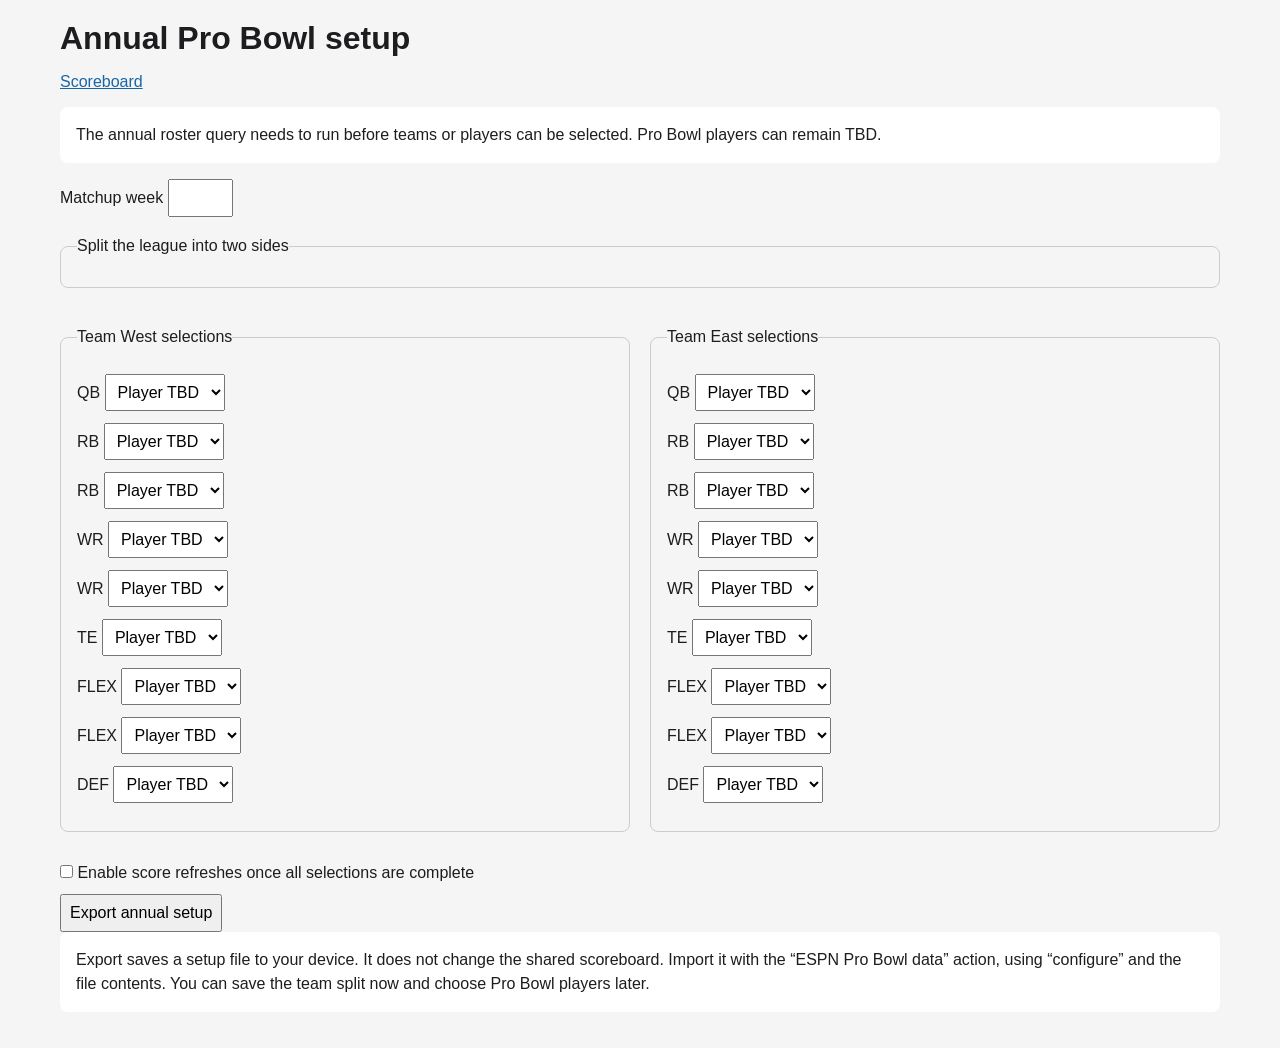
==== setup.html @ 5aaa85be "Separate annual Pro Bowl rosters from ESPN score and projection refreshes" ====
<!doctype html>
<html lang="en"><head><meta charset="utf-8"><meta name="viewport" content="width=device-width,initial-scale=1"><title>Annual Pro Bowl Setup</title><link rel="stylesheet" href="styles.css"></head>
<body><main class="container"><h1>Annual Pro Bowl setup</h1><nav class="toolbar"><a href="index.html">Scoreboard</a></nav>
<div class="notice" id="status" role="status">Loading the annual roster snapshot…</div>
<form id="setup"><label>Matchup week <input id="week" type="number" min="1" max="18"></label><fieldset><legend>Split the league into two sides</legend><div id="teams"></div></fieldset><div class="setup-grid"><fieldset><legend>Team West selections</legend><div id="west"></div></fieldset><fieldset><legend>Team East selections</legend><div id="east"></div></fieldset></div><label><input type="checkbox" id="enabled"> Enable score refreshes once all selections are complete</label><button type="submit">Export annual setup</button></form>
<p class="notice">Export saves a setup file to your device. It does not change the shared scoreboard. Import it with the “ESPN Pro Bowl data” action, using “configure” and the file contents. You can save the team split now and choose Pro Bowl players later.</p></main><script src="setup.js"></script></body></html>
---- styles.css ----
* { margin: 0; padding: 0; box-sizing: border-box; }
    
    body { 
      font-family: -apple-system, BlinkMacSystemFont, "Segoe UI", Roboto, Helvetica, Arial, sans-serif;
      background: #f5f5f5;
      color: #1d1d1f;
      min-height: 100vh;
      padding: 20px 0;
    }
    
    .container {
      max-width: 1200px;
      margin: 0 auto;
      padding: 0 20px;
    }
    
    .header {
      position: relative;
      text-align: center;
      padding: 60px 0 70px;              /* taller so the image shows */
      margin: -20px -20px 20px;
      background:
        linear-gradient(rgba(0,0,0,.35), rgba(0,0,0,.35)),  /* darken for legibility */
        url("./westWinsPhoto.jpg") center/cover no-repeat;  /* image in same folder */
      color: #fff;                                          /* make text white */
      box-shadow: 0 1px 3px rgba(0,0,0,0.08);
    }

    .header h1 {
      font-size: 28px;
      font-weight: 600;
      margin-bottom: 5px;
      color: inherit;                                       /* inherit white */
      text-shadow: 0 2px 4px rgba(0,0,0,.35);
    }

    .week-info {
      color: rgba(255,255,255,.9);                          /* lighter subtitle */
      font-size: 14px;
    }

    
    .matchup-container {
      display: grid;
      grid-template-columns: 1fr 100px 1fr;
      gap: 15px;
      margin-bottom: 40px;
    }
    
    .team-column {
      background: white;
      border-radius: 8px;
      box-shadow: 0 1px 3px rgba(0,0,0,0.08);
      overflow: hidden;
    }
    
    .team-header {
      padding: 20px;
      background: linear-gradient(to bottom, #f8f9fa, #ffffff);
      border-bottom: 1px solid #e9ecef;
    }
    
    .team-header-content {
      display: flex;
      justify-content: space-between;
      align-items: center;
      gap: 12px;
    }
    
    .team-name {
      font-size: 20px;
      font-weight: 600;
      color: #1d1d1f;
    }
    
    .team-score {
      text-align: right;
      min-width: 180px;
    }
    
    .actual-score {
      font-size: 32px;
      font-weight: 700;
      line-height: 1;
      color: #1d1d1f;
    }
    
    .projected-score {
      font-size: 12px;
      color: #6c757d;
      margin-top: 4px;
    }
    
    .projected-score span {
      font-weight: 600;
    }

    /* Expected miles + status bar */
    .expected-miles {
      font-size: 12px;
      color: #6c757d;
      margin-top: 6px;
      font-weight: 600;
    }
    .expected-miles-value {
      font-weight: 700;
      color: #1d1d1f;
      margin-left: 4px;
    }
    .status-bar {
      width: 180px;
      height: 8px;
      background: #eef2f7;
      border: 1px solid #e3e7ee;
      border-radius: 999px;
      overflow: hidden;
      margin-top: 6px;
    }
    .status-fill {
      height: 100%;
      width: 0%;
      transition: width 300ms ease;
    }
    .status-fill.high {
      background: linear-gradient(90deg, #22c55e, #86efac);
    }
    .status-fill.neutral {
      background: linear-gradient(90deg, #3b82f6, #93c5fd);
    }
    .status-fill.low {
      background: linear-gradient(90deg, #ef4444, #fecaca);
    }
    
    .win-probability {
      font-size: 11px;
      color: #6c757d;
      margin-top: 2px;
    }
    
    .win-probability .prob-value {
      font-weight: 600;
      font-size: 13px;
    }
    
    .win-probability .prob-value.high {
      color: #22c55e;
    }
    
    .win-probability .prob-value.low {
      color: #ef4444;
    }
    
    .projection-up {
      color: #22c55e;
    }
    
    .projection-down {
      color: #ef4444;
    }
    
    .vs-divider {
      display: flex;
      align-items: center;
      justify-content: center;
      position: relative;
      padding-top: 80px;
    }
    
    .vs-text {
      background: rgba(182, 179, 179, 0.397);
      border: 2px solid #e9ecef;
      border-radius: 50%;
      width: 60px;
      height: 60px;
      display: flex;
      align-items: center;
      justify-content: center;
      font-size: 16px;
      font-weight: 600;
      color: #6c757d;
      box-shadow: 0 2px 4px rgba(0,0,0,0.06);
    }
    
    .player-list {
      padding: 8px;
    }
    
    .player-row {
      display: grid;
      grid-template-columns: 40px 40px 1fr auto auto;
      gap: 10px;
      padding: 10px;
      margin-bottom: 4px;
      border-radius: 6px;
      align-items: center;
      transition: all 0.2s;
      position: relative;
    }
    
    .player-row:hover {
      background: #f8f9fa;
    }
    
    .player-row.is-playing {
      background: #fff3cd;
      border: 1px solid #ffc107;
      box-shadow: 0 2px 4px rgba(255, 193, 7, 0.2);
      animation: pulse 2s ease-in-out infinite;
    }

    .player-row.is-complete {
      background: #cfd2d4d0;              /* dark grey */
      border: 1px solid #212529;
      box-shadow: 0 2px 4px rgba(43, 48, 53, 0.041);
      animation: none;
    }
    .player-row.is-complete .player-name,
    .player-row.is-complete .points-actual,
    .player-row.is-complete .points-projected,
    .player-row.is-complete .position {
      color: #5e5d5d;
    }
    .player-row.is-complete .position {
      background: #7d848bdc;
    }
    .player-row.is-complete:hover {      /* keep hover from lightening it */
      background: #7f848a;
    }
    
    @keyframes pulse {
      0%, 100% { transform: scale(1); }
      50% { transform: scale(1.01); }
    }
    
    .player-photo {
      width: 36px;
      height: 36px;
      border-radius: 50%;
      object-fit: cover;
      border: 2px solid #e9ecef;
      background: white;
    }
    
    .player-photo.placeholder {
      background: linear-gradient(135deg, #e9ecef, #dee2e6);
      display: flex;
      align-items: center;
      justify-content: center;
      color: #6c757d;
      font-size: 14px;
      font-weight: 600;
    }
    
    .position {
      background: #e9ecef;
      padding: 4px 8px;
      border-radius: 4px;
      font-size: 11px;
      text-align: center;
      font-weight: 700;
      text-transform: uppercase;
    }
    
    .position.QB { background: #dc3545; color: white; }
    .position.RB { background: #28a745; color: white; }
    .position.WR { background: #007bff; color: white; }
    .position.TE { background: #fd7e14; color: white; }
    .position.FLEX { background: #6610f2; color: white; }
    .position.DEF { background: #6c757d; color: white; }
    
    .player-name {
      font-weight: 500;
      font-size: 14px;
      color: #1d1d1f;
      white-space: nowrap;
      overflow: hidden;
      text-overflow: ellipsis;
    }
    
    .points-actual {
      font-weight: 700;
      font-size: 16px;
      min-width: 60px;
      text-align: right;
      color: #1d1d1f;
    }
    
    .points-actual.not-started {
      color: #adb5bd;
      font-size: 14px;
    }
    
    .points-projected {
      font-size: 13px;
      min-width: 50px;
      text-align: right;
      font-weight: 600;
    }
    
    .game-status {
      font-size: 11px;
      font-weight: 600;
      min-width: 50px;
      text-align: right;
      text-transform: uppercase;
    }
    
    .game-status.live {
      color: #ffc107;
    }
    
    .game-status.final {
      color: #6c757d;
    }
    
    .game-status.not-started {
      color: #adb5bd;
    }
    
    /* Game Scores Section */
    .games-section {
      margin-top: 40px;
    }
    
    .games-header {
      font-size: 18px;
      font-weight: 600;
      color: #1d1d1f;
      margin-bottom: 15px;
      padding-left: 5px;
    }
    
    .games-grid {
      display: grid;
      grid-template-columns: repeat(auto-fill, minmax(280px, 1fr));
      gap: 12px;
    }
    
    .game-card {
      background: white;
      border-radius: 8px;
      padding: 12px;
      box-shadow: 0 1px 3px rgba(0,0,0,0.08);
      border: 1px solid #e9ecef;
    }
    
    .game-card.live {
      border-color: #ffc107;
      background: linear-gradient(to bottom, #fffdf7, #ffffff);
    }
    
    .game-status-header {
      display: flex;
      justify-content: space-between;
      align-items: center;
      margin-bottom: 10px;
      padding-bottom: 8px;
      border-bottom: 1px solid #e9ecef;
    }
    
    .game-time {
      font-size: 12px;
      font-weight: 600;
      color: #6c757d;
    }
    
    .game-time.live {
      color: #dc3545;
    }
    
    .game-quarter {
      font-size: 11px;
      color: #6c757d;
      font-weight: 500;
    }
    
    .game-teams {
      display: flex;
      flex-direction: column;
      gap: 8px;
    }
    
    .game-team {
      display: flex;
      align-items: center;
      justify-content: space-between;
    }
    
    .team-info {
      display: flex;
      align-items: center;
      gap: 8px;
    }
    
    .team-logo {
      width: 24px;
      height: 24px;
      object-fit: contain;
    }
    
    .team-abbr {
      font-size: 14px;
      font-weight: 500;
      color: #1d1d1f;
    }
    
    .possession-indicator {
      display: inline-block;
      width: 6px;
      height: 6px;
      background: #22c55e;
      border-radius: 50%;
      margin-left: 4px;
      animation: blink 1.5s ease-in-out infinite;
    }
    
    @keyframes blink {
      0%, 100% { opacity: 1; }
      50% { opacity: 0.3; }
    }
    
    .team-score-display {
      font-size: 18px;
      font-weight: 700;
      color: #1d1d1f;
    }
    
    .loading {
      text-align: center;
      padding: 40px;
      color: #6c757d;
    }
    
    .loading-spinner {
      width: 40px;
      height: 40px;
      border: 3px solid #e9ecef;
      border-top-color: #007bff;
      border-radius: 50%;
      animation: spin 0.8s linear infinite;
      margin: 20px auto;
    }
    
    @keyframes spin {
      to { transform: rotate(360deg); }
    }
    
    .error {
      background: #f8d7da;
      border: 1px solid #f5c6cb;
      color: #721c24;
      padding: 15px;
      border-radius: 8px;
      margin: 20px 0;
      text-align: center;
    }

    @media (max-width: 768px) {
      .matchup-container {
        grid-template-columns: 1fr;
        gap: 10px;
      }
      
      .vs-divider {
        height: 50px;
        padding-top: 0;
      }
      
      .player-row {
        grid-template-columns: 36px 36px 1fr 55px 55px;
        padding: 8px;
      }

      .player-name {
        white-space: normal;
        word-break: break-word;
      }
      
      .games-grid {
        grid-template-columns: 1fr;
      }
    }
  
.toolbar {display:flex;gap:16px;align-items:center;flex-wrap:wrap;margin:16px 0;}
a {color:#1766a8;} .notice {padding:16px;background:white;border-radius:8px;margin-bottom:16px;line-height:1.5;}
.owner,.game-detail {font-size:12px;color:#6c757d;margin-top:4px;}
.player-heading {display:flex;justify-content:flex-end;gap:20px;padding:8px 18px;color:#6c757d;font-size:12px;}
.player-row {grid-template-columns:40px 1fr 65px 65px;}
fieldset {margin:20px 0;padding:16px;border:1px solid #ccc;border-radius:8px;}
label {display:block;margin:12px 0;} select,input,button {font:inherit;padding:8px;max-width:100%;} button {cursor:pointer;}
.setup-grid {display:grid;grid-template-columns:1fr 1fr;gap:20px;}
@media(max-width:768px){.team-header-content{flex-wrap:wrap}.team-score{min-width:0}.setup-grid{grid-template-columns:1fr}.player-row{grid-template-columns:36px 1fr 55px 55px;gap:6px}}
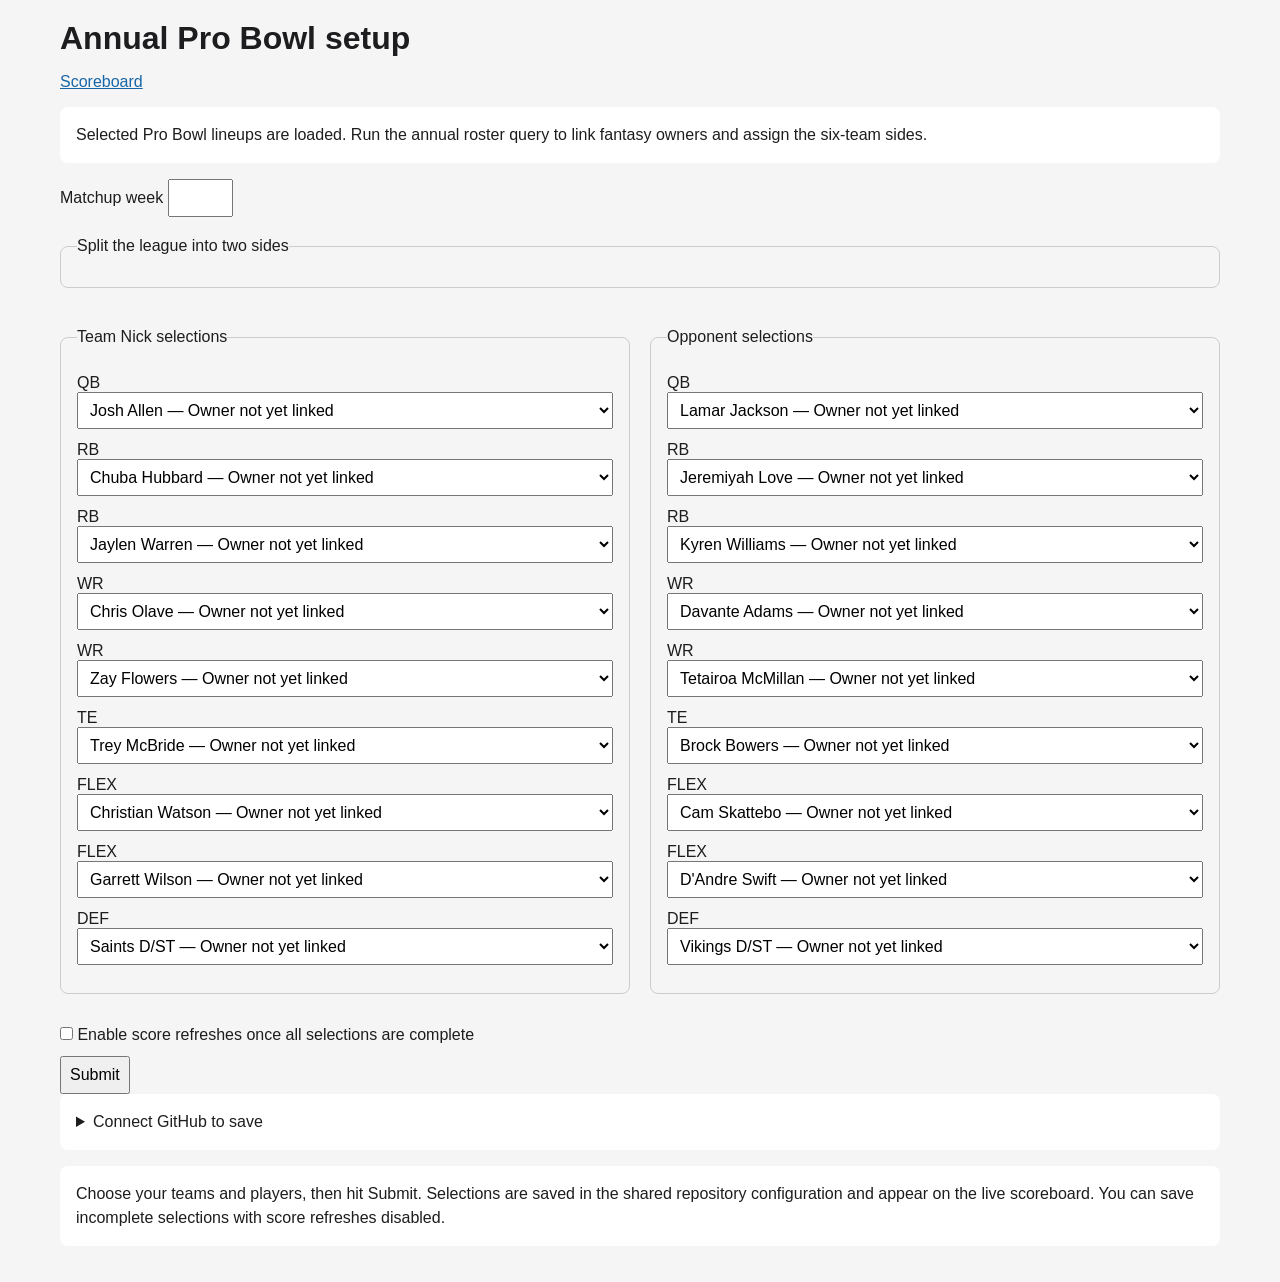
==== commit fc7def5a: "Save setup submissions directly to shared GitHub configuration" ====
--- a/setup.html
+++ b/setup.html
@@ -2,5 +2,11 @@
 <html lang="en"><head><meta charset="utf-8"><meta name="viewport" content="width=device-width,initial-scale=1"><title>Annual Pro Bowl Setup</title><link rel="stylesheet" href="styles.css"></head>
 <body><main class="container"><h1>Annual Pro Bowl setup</h1><nav class="toolbar"><a href="index.html">Scoreboard</a></nav>
 <div class="notice" id="status" role="status">Loading the annual roster snapshot…</div>
-<form id="setup"><label>Matchup week <input id="week" type="number" min="1" max="18"></label><fieldset><legend>Split the league into two sides</legend><div id="teams"></div></fieldset><div class="setup-grid"><fieldset><legend>Team West selections</legend><div id="west"></div></fieldset><fieldset><legend>Team East selections</legend><div id="east"></div></fieldset></div><label><input type="checkbox" id="enabled"> Enable score refreshes once all selections are complete</label><button type="submit">Export annual setup</button></form>
-<p class="notice">Export saves a setup file to your device. It does not change the shared scoreboard. Import it with the “ESPN Pro Bowl data” action, using “configure” and the file contents. You can save the team split now and choose Pro Bowl players later.</p></main><script src="setup.js"></script></body></html>
+<form id="setup"><label>Matchup week <input id="week" type="number" min="1" max="18"></label><fieldset><legend>Split the league into two sides</legend><div id="teams"></div></fieldset><div class="setup-grid"><fieldset><legend>Team West selections</legend><div id="west"></div></fieldset><fieldset><legend>Team East selections</legend><div id="east"></div></fieldset></div><label><input type="checkbox" id="enabled"> Enable score refreshes once all selections are complete</label><button type="submit">Submit</button> <a id="view-scoreboard" href="index.html" hidden>View updated scoreboard</a></form>
+<details id="connection" class="notice"><summary>Connect GitHub to save</summary>
+<p>Enter a GitHub token for this repository with <strong>Contents: Read and write</strong> permission. It stays in this open page and is cleared when you close or reload it.</p>
+<p><a href="https://github.com/settings/personal-access-tokens/new?name=Pro%20Bowl%20setup&amp;description=Save%20Pro%20Bowl%20selections&amp;target_name=MattHCoding&amp;contents=write" target="_blank" rel="noopener noreferrer">Create a repository-scoped token</a>. Select only <strong>Madison-Fantasy-League-Pro-Bowl-Scoreboard</strong>.</p>
+<label>GitHub token <input id="github-token" type="password" autocomplete="off" autocapitalize="none" spellcheck="false"></label>
+</details>
+<p class="notice">Choose your teams and players, then hit Submit. Selections are saved in the shared repository configuration and appear on the live scoreboard. You can save incomplete selections with score refreshes disabled.</p>
+</main><script src="setup-store.js"></script><script src="setup.js"></script></body></html>
--- a/styles.css
+++ b/styles.css
@@ -491,3 +491,6 @@
 label {display:block;margin:12px 0;} select,input,button {font:inherit;padding:8px;max-width:100%;} button {cursor:pointer;}
 .setup-grid {display:grid;grid-template-columns:1fr 1fr;gap:20px;}
 @media(max-width:768px){.team-header-content{flex-wrap:wrap}.team-score{min-width:0}.setup-grid{grid-template-columns:1fr}.player-row{grid-template-columns:36px 1fr 55px 55px;gap:6px}}
+/* Native dropdowns must not force the setup grid beyond the viewport. */
+.setup-grid > fieldset { min-width: 0; }
+.setup-grid select { width: 100%; }
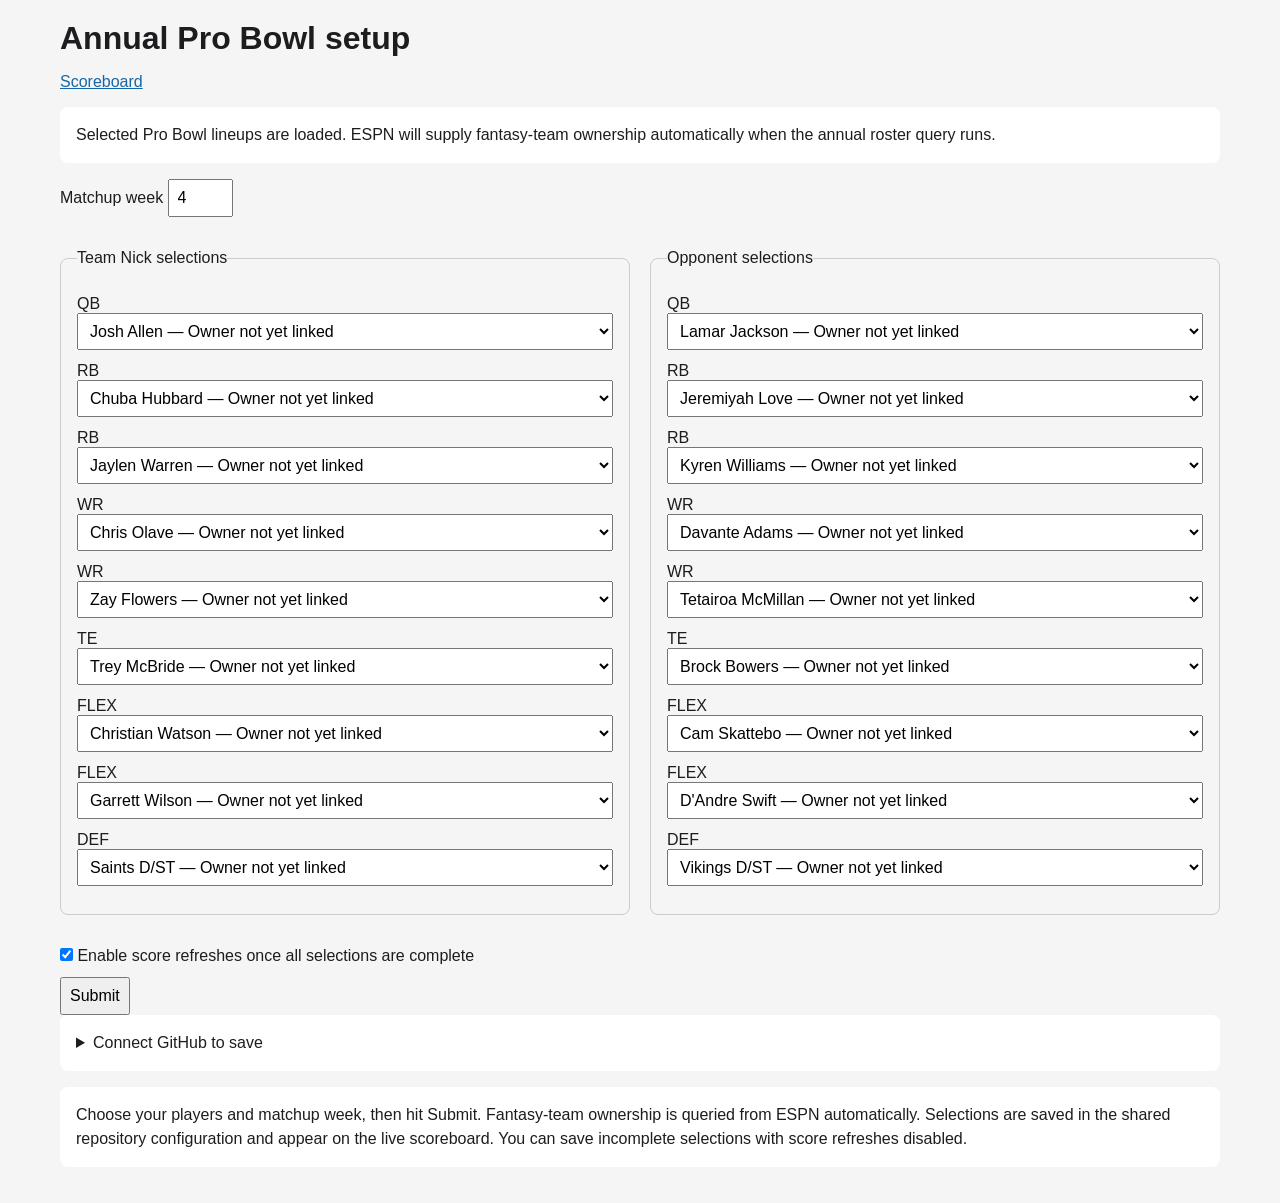
==== commit c60095a1: "Enable Week 4 refreshes and query fantasy ownership from ESPN" ====
--- a/setup.html
+++ b/setup.html
@@ -2,11 +2,11 @@
 <html lang="en"><head><meta charset="utf-8"><meta name="viewport" content="width=device-width,initial-scale=1"><title>Annual Pro Bowl Setup</title><link rel="stylesheet" href="styles.css"></head>
 <body><main class="container"><h1>Annual Pro Bowl setup</h1><nav class="toolbar"><a href="index.html">Scoreboard</a></nav>
 <div class="notice" id="status" role="status">Loading the annual roster snapshot…</div>
-<form id="setup"><label>Matchup week <input id="week" type="number" min="1" max="18"></label><fieldset><legend>Split the league into two sides</legend><div id="teams"></div></fieldset><div class="setup-grid"><fieldset><legend>Team West selections</legend><div id="west"></div></fieldset><fieldset><legend>Team East selections</legend><div id="east"></div></fieldset></div><label><input type="checkbox" id="enabled"> Enable score refreshes once all selections are complete</label><button type="submit">Submit</button> <a id="view-scoreboard" href="index.html" hidden>View updated scoreboard</a></form>
+<form id="setup"><label>Matchup week <input id="week" type="number" min="1" max="18"></label><div class="setup-grid"><fieldset><legend>Team West selections</legend><div id="west"></div></fieldset><fieldset><legend>Team East selections</legend><div id="east"></div></fieldset></div><label><input type="checkbox" id="enabled"> Enable score refreshes once all selections are complete</label><button type="submit">Submit</button> <a id="view-scoreboard" href="index.html" hidden>View updated scoreboard</a></form>
 <details id="connection" class="notice"><summary>Connect GitHub to save</summary>
 <p>Enter a GitHub token for this repository with <strong>Contents: Read and write</strong> permission. It stays in this open page and is cleared when you close or reload it.</p>
 <p><a href="https://github.com/settings/personal-access-tokens/new?name=Pro%20Bowl%20setup&amp;description=Save%20Pro%20Bowl%20selections&amp;target_name=MattHCoding&amp;contents=write" target="_blank" rel="noopener noreferrer">Create a repository-scoped token</a>. Select only <strong>Madison-Fantasy-League-Pro-Bowl-Scoreboard</strong>.</p>
 <label>GitHub token <input id="github-token" type="password" autocomplete="off" autocapitalize="none" spellcheck="false"></label>
 </details>
-<p class="notice">Choose your teams and players, then hit Submit. Selections are saved in the shared repository configuration and appear on the live scoreboard. You can save incomplete selections with score refreshes disabled.</p>
+<p class="notice">Choose your players and matchup week, then hit Submit. Fantasy-team ownership is queried from ESPN automatically. Selections are saved in the shared repository configuration and appear on the live scoreboard. You can save incomplete selections with score refreshes disabled.</p>
 </main><script src="setup-store.js"></script><script src="setup.js"></script></body></html>
